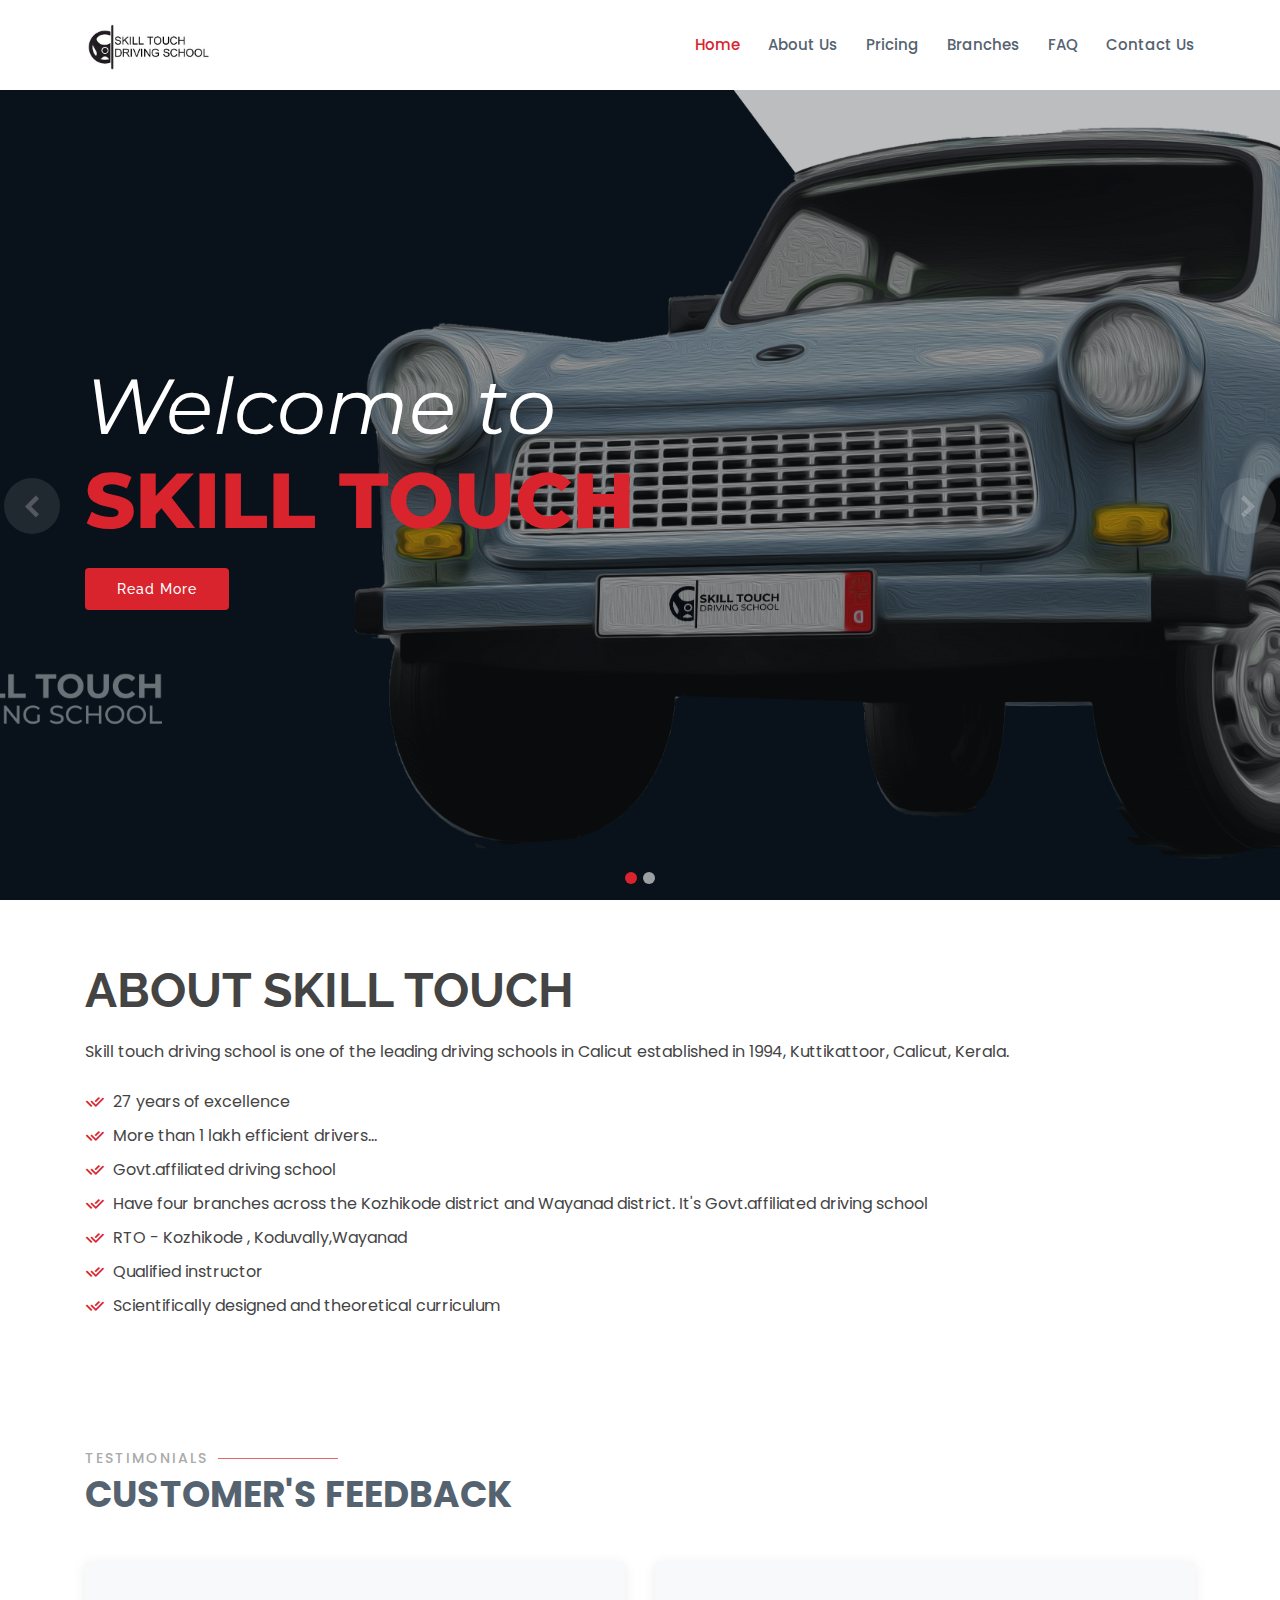
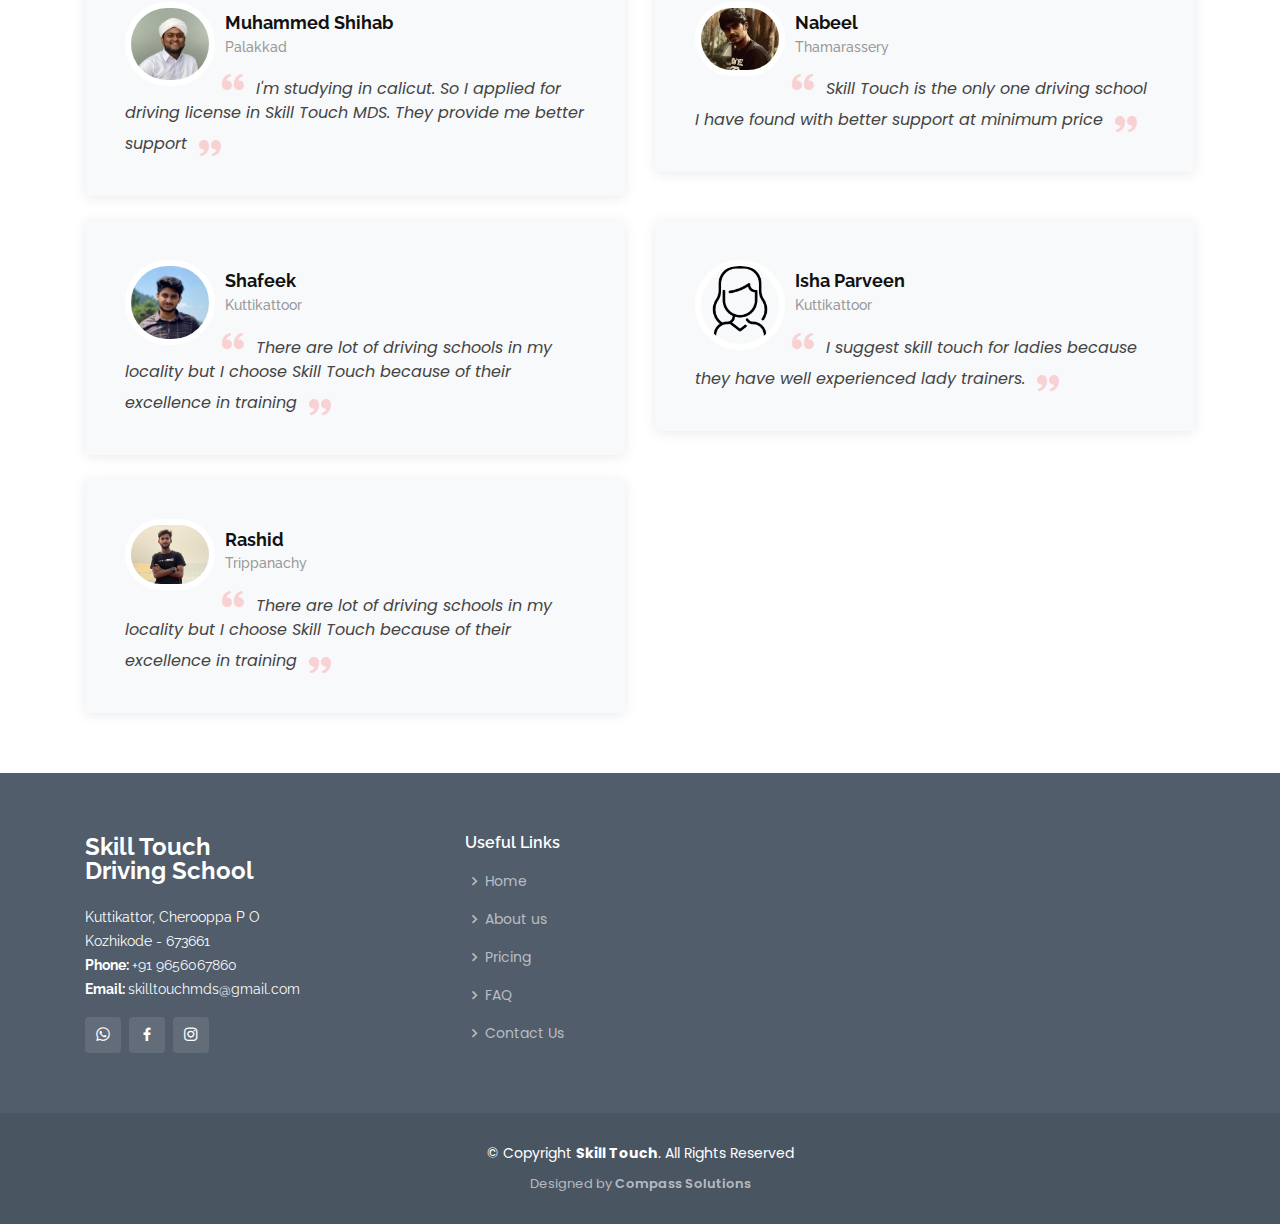
==== index.html @ 3d496149 "first commit" ====
<!DOCTYPE html>
<html lang="en">

<head>
  <meta charset="utf-8">
  <meta content="width=device-width, initial-scale=1.0" name="viewport">

  <title>Skill Touch Driving School</title>
  <meta content="" name="description">
  <meta content="" name="keywords">

  <!-- Favicons -->
  <link href="assets/img/fav.png" rel="icon">


  <!-- Google Fonts -->
  <link
    href="https://fonts.googleapis.com/css?family=Open+Sans:300,300i,400,400i,600,600i,700,700i|Raleway:300,300i,400,400i,500,500i,600,600i,700,700i|Poppins:300,300i,400,400i,500,500i,600,600i,700,700i"
    rel="stylesheet">

  <!-- Vendor CSS Files -->
  <link href="assets/vendor/bootstrap/css/bootstrap.min.css" rel="stylesheet">
  <link href="assets/vendor/icofont/icofont.min.css" rel="stylesheet">
  <link href="assets/vendor/boxicons/css/boxicons.min.css" rel="stylesheet">
  <link href="assets/vendor/animate.css/animate.min.css" rel="stylesheet">
  <link href="assets/vendor/remixicon/remixicon.css" rel="stylesheet">
  <link href="assets/vendor/venobox/venobox.css" rel="stylesheet">
  <link href="assets/vendor/owl.carousel/assets/owl.carousel.min.css" rel="stylesheet">
  <link rel="preconnect" href="https://fonts.googleapis.com">
  <link rel="preconnect" href="https://fonts.gstatic.com" crossorigin>
  <link href="https://fonts.googleapis.com/css2?family=Montserrat:ital,wght@0,700;0,800;0,900;1,400&display=swap"
    rel="stylesheet">
  <!-- Template Main CSS File -->
  <link href="assets/css/style.css" rel="stylesheet">


</head>


<body>
  <!-- ======= Header ======= -->
  <header id="header" class="fixed-top ">
    <div class="container d-flex align-items-center">

      <!-- <h1 class="logo"><a href="index.html">Skill Touch</a></h1> -->
      <!-- Uncomment below if you prefer to use an image logo -->
      <a href="index.html" class='logo'><img src="assets/img/logo.jpeg" alt="" class="img-fluid mr-5 "></a>

      <nav class="nav-menu d-none d-lg-block ml-auto">

        <ul>
          <li class="active"><a href="index.html">Home</a></li>

          <li><a href="about.html">About Us</a></li>

          <li><a href="pricing.html">Pricing</a></li>
          <li><a href="branches.html">Branches</a></li>

          <li><a href="faq.html">FAQ</a></li>

          <li><a href="contact.html">Contact Us</a></li>

        </ul>

      </nav><!-- .nav-menu -->

      <!-- <a href="pricing.html" class="get-started-btn ml-auto">Get Started</a> -->

    </div>
  </header><!-- End Header -->

  <!-- ======= Hero Section ======= -->
  <section id="hero">
    <div id="heroCarousel" class="carousel slide carousel-fade" data-ride="carousel">

      <ol class="carousel-indicators" id="hero-carousel-indicators"></ol>

      <div class="carousel-inner" role="listbox">

        <!-- Slide 1 -->
        <div class="carousel-item active" style="background-image: url(assets/img/slide/1.jpg)">
          <div class="carousel-container">
            <div class="container">
              <h2 class="animate__animated animate__fadeInDown">Welcome <span id="to">to</span><br><span
                  class="brand">Skill Touch</span></h2>
              <!-- <p class="animate__animated animate__fadeInUp">Skill Touch Motor Driving School, Kuttikattoor</p> -->
              <a href="#about" class="btn-get-started animate__animated animate__fadeInUp scrollto">Read More</a>
            </div>
          </div>
        </div>

        

        <!-- Slide 2 -->
        <div class="carousel-item" style="background-image: url(assets/img/slide/2.jpg)">
          <div class="carousel-container">
            <div class="container">
              <h2 class="animate__animated animate__fadeInDown">Welcome <span id="to">to</span> <br><span
                  class="brand">Skill Touch</span></h2>
              <!-- <p class="animate__animated animate__fadeInUp">Skill Touch Motor Driving School, Kuttikattoor</p> -->
              <a href="#about" class="btn-get-started animate__animated animate__fadeInUp scrollto">Read More</a>
            </div>
          </div>
        </div>

 

      </div>

      <a class="carousel-control-prev" href="#heroCarousel" role="button" data-slide="prev">
        <span class="carousel-control-prev-icon icofont-simple-left" aria-hidden="true"></span>
        <span class="sr-only">Previous</span>
      </a>

      <a class="carousel-control-next" href="#heroCarousel" role="button" data-slide="next">
        <span class="carousel-control-next-icon icofont-simple-right" aria-hidden="true"></span>
        <span class="sr-only">Next</span>
      </a>

    </div>
  </section><!-- End Hero -->

  <main id="main">

    <!-- ======= About Section ======= -->
    <section id="about" class="about">
      <div class="container">

        <div class="row content">
          <!-- <div class="col-lg-12">
            <h2>About Skill Touch</h2>
            <h3>Voluptatem dignissimos provident quasi corporis voluptates sit assum perenda sruen jonee trave</h3>
          </div> -->
          <div class="col-lg-12 pt-4 pt-lg-0">
            <h2>About Skill Touch</h2>
            <p>
              Skill touch driving school is one of the leading driving schools in Calicut established in 1994,
              Kuttikattoor, Calicut, Kerala.

            </p>
            <ul>
              <li><i class="ri-check-double-line"></i>27 years of excellence</li>
              <li><i class="ri-check-double-line"></i>More than 1 lakh efficient drivers...</li>
              <li><i class="ri-check-double-line"></i>Govt.affiliated driving school</li>

              <li><i class="ri-check-double-line"></i>Have four branches across the Kozhikode district and Wayanad
                district. It's Govt.affiliated driving school</li>
              <li><i class="ri-check-double-line"></i>RTO - Kozhikode , Koduvally,Wayanad</li>
              <li><i class="ri-check-double-line"></i>Qualified instructor</li>
              <li><i class="ri-check-double-line"></i>Scientifically designed and theoretical curriculum</li>

            </ul>

          </div>
        </div>

      </div>
    </section>
    <!-- End About Section -->


    <!-- ======= Services Section ======= -->
    <!-- <section id="services" class="services section-bg">
      <div class="container">

        <div class="section-title">
          <h2>Service</h2>
          <p>The Services We Offer</p>
        </div>

        <div class="row">
          <div class="col-md-6">
            <div class="icon-box">
              <i class="icofont-computer"></i>
              <h4><a href="#">Driving License</a></h4>
              <p>ًWe will help to get driving license for various class of vehicles</p>
            </div>
          </div>
          
          <div class="col-md-6 mt-4 mt-md-0">
            <div class="icon-box">
              <i class="icofont-settings"></i>
              <h4><a href="#">Driving License Renewal</a></h4>
              <p>Excepteur sint occaecat cupidatat non proident, sunt in culpa qui officia deserunt mollit anim id est
                laborum</p>
            </div>
          </div>
          <div class="col-md-6 mt-4 mt-md-0">
            <div class="icon-box">
              <i class="icofont-earth"></i>
              <h4><a href="#">RC Related Service</a></h4>
              <p>At vero eos et accusamus et iusto odio dignissimos ducimus qui blanditiis praesentium voluptatum
                deleniti atque</p>
            </div>
          </div>
          <div class="col-md-6 mt-4 mt-md-0">
            <div class="icon-box">
              <i class="icofont-tasks-alt"></i>
              <h4><a href="#">Vehicle Permit</a></h4>
              <p>At vero eos et accusamus et iusto odio dignissimos ducimus qui blanditiis praesentium voluptatum
                deleniti atque</p>
            </div>
          </div>
        </div>

      </div>
    </section>End Services Section -->

    <!-- ======= Testimonials Section ======= -->
    <section id="testimonials" class="testimonials">
      <div class="container">
        <div class="section-title">
          <h2>Testimonials</h2>
          <p>Customer's feedback</p>
        </div>
        <div class="row">

          <div class="col-lg-6">
            <div class="testimonial-item">
              <img src="assets/img/testimonials/shihab.jpg" class="testimonial-img" alt="">
              <h3>Muhammed Shihab</h3>
              <h4>Palakkad</h4>
              <p>
                <i class="bx bxs-quote-alt-left quote-icon-left"></i>
                I'm studying in calicut. So I applied for driving license in Skill Touch MDS. They provide me better
                support
                <i class="bx bxs-quote-alt-right quote-icon-right"></i>
              </p>
            </div>
          </div>

          <div class="col-lg-6">
            <div class="testimonial-item mt-4 mt-lg-0">
              <img src="assets/img/testimonials/nabeel.jpg" class="testimonial-img" alt="">
              <h3>Nabeel</h3>
              <h4>Thamarassery</h4>
              <p>
                <i class="bx bxs-quote-alt-left quote-icon-left"></i>
                Skill Touch is the only one driving school I have found with better support at minimum price
                <i class="bx bxs-quote-alt-right quote-icon-right"></i>
              </p>
            </div>
          </div>

          <div class="col-lg-6">
            <div class="testimonial-item mt-4">
              <img src="assets/img/testimonials/shafeeq.jpg" class="testimonial-img" alt="">
              <h3>Shafeek</h3>
              <h4>Kuttikattoor</h4>
              <p>
                <i class="bx bxs-quote-alt-left quote-icon-left"></i>
                There are lot of driving schools in my locality but I choose Skill Touch because of their excellence in
                training
                <i class="bx bxs-quote-alt-right quote-icon-right"></i>
              </p>
            </div>
          </div>
          <div class="col-lg-6">
            <div class="testimonial-item mt-4">
              <img src="assets/img/testimonials/woman.png" class="testimonial-img" alt="">
              <h3>Isha Parveen</h3>
              <h4>Kuttikattoor</h4>
              <p>
                <i class="bx bxs-quote-alt-left quote-icon-left"></i>
                I suggest skill touch for ladies because they have well experienced lady trainers.
                <i class="bx bxs-quote-alt-right quote-icon-right"></i>
              </p>
            </div>
          </div>
          <div class="col-lg-6">
            <div class="testimonial-item mt-4">
              <img src="assets/img/testimonials/rashid.jpeg" class="testimonial-img" alt="">
              <h3>Rashid</h3>
              <h4>Trippanachy</h4>
              <p>
                <i class="bx bxs-quote-alt-left quote-icon-left"></i>
                There are lot of driving schools in my locality but I choose Skill Touch because of their excellence in
                training
                <i class="bx bxs-quote-alt-right quote-icon-right"></i>
              </p>
            </div>
          </div>





        </div>

      </div>
    </section>
  </main><!-- End #main -->

  <!-- ======= Footer ======= -->
  <footer id="footer">
    <div class="footer-top">
      <div class="container">
        <div class="row">

          <div class="col-lg-4 col-md-6 col-6">
            <div class="footer-info">
              <h3>Skill Touch <br> Driving School</h3>
              <p>
                Kuttikattor, Cherooppa P O<br>
                Kozhikode - 673661<br>
                <strong>Phone: </strong> <a class="text-light" href="tel:919656067860">+91 9656067860</a><br>
                <strong>Email: </strong><a class="text-light"
                  href="mailto:skilltouchmds@gmail.com">skilltouchmds@gmail.com</a> <br>
              </p>
              <div class="social-links mt-3">
                <a target="_blank" href="https://wa.me/919656067860" class="whatsapp"><i
                    class="bx bxl-whatsapp"></i></a>
                <a target="_blank" href="https://www.facebook.com/Skillltouchmds/" class="facebook"><i
                    class="bx bxl-facebook"></i></a>
                <a target="_blank" href="https://instagram.com/skilltouchmds" class="instagram"><i
                    class="bx bxl-instagram"></i></a>

              </div>
            </div>
          </div>

          <div class="col-lg-8 col-md-6 col-6 footer-links">
            <h4>Useful Links</h4>
            <ul>
              <li><i class="bx bx-chevron-right"></i> <a href="/">Home</a></li>
              <li><i class="bx bx-chevron-right"></i> <a href="about.html">About us</a></li>
              <li><i class="bx bx-chevron-right"></i> <a href="pricing.html">Pricing</a></li>
              <li><i class="bx bx-chevron-right"></i> <a href="faq.html">FAQ</a></li>
              <li><i class="bx bx-chevron-right"></i> <a href="contact.html">Contact Us</a></li>

            </ul>
          </div>

          <!-- <div class="col-lg-4 col-md-6 col-6 footer-links">
            <h4>Our Services</h4>
            <ul>
              <li><i class="bx bx-chevron-right"></i> <a href="#">Web Design</a></li>
              <li><i class="bx bx-chevron-right"></i> <a href="#">Web Development</a></li>
              <li><i class="bx bx-chevron-right"></i> <a href="#">Product Management</a></li>
              <li><i class="bx bx-chevron-right"></i> <a href="#">Marketing</a></li>
              <li><i class="bx bx-chevron-right"></i> <a href="#">Graphic Design</a></li>
            </ul>
          </div> -->
        </div>
      </div>
    </div>

    <div class="container">
      <div class="copyright">
        &copy; Copyright <strong><span>Skill Touch</span></strong>. All Rights Reserved
      </div>
      <div class="credits">

        Designed by <a href="https://wa.me/message/4N4WASRJIKMNL1">Compass Solutions</a>
      </div>
    </div>
  </footer><!-- End Footer -->

  <a href="#" class="back-to-top"><i class="icofont-simple-up"></i></a>

  <!-- Vendor JS Files -->
  <script src="assets/vendor/jquery/jquery.min.js"></script>
  <script src="assets/vendor/bootstrap/js/bootstrap.bundle.min.js"></script>
  <script src="assets/vendor/jquery.easing/jquery.easing.min.js"></script>
  <script src="assets/vendor/php-email-form/validate.js"></script>
  <script src="assets/vendor/isotope-layout/isotope.pkgd.min.js"></script>
  <script src="assets/vendor/venobox/venobox.min.js"></script>
  <script src="assets/vendor/waypoints/jquery.waypoints.min.js"></script>
  <script src="assets/vendor/owl.carousel/owl.carousel.min.js"></script>

  <!-- Template Main JS File -->
  <script src="assets/js/main.js"></script>

</body>

</html>
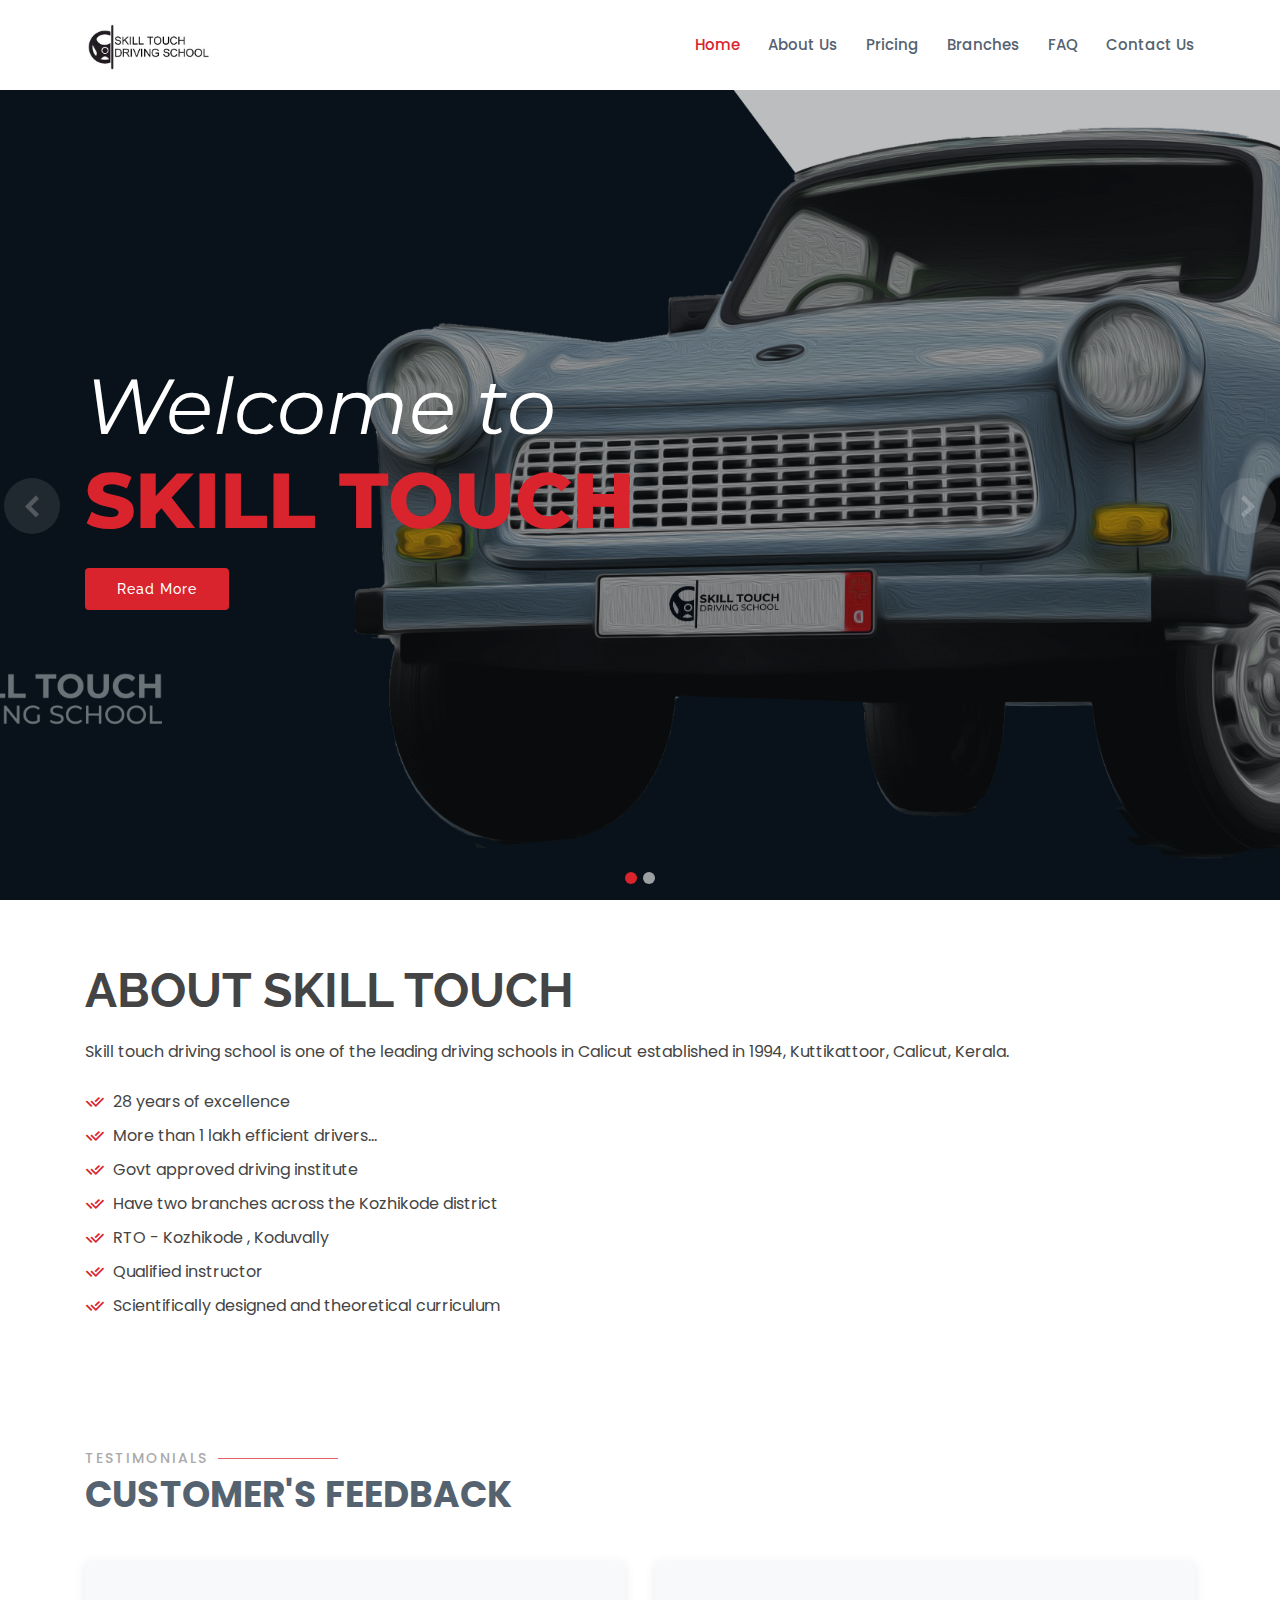
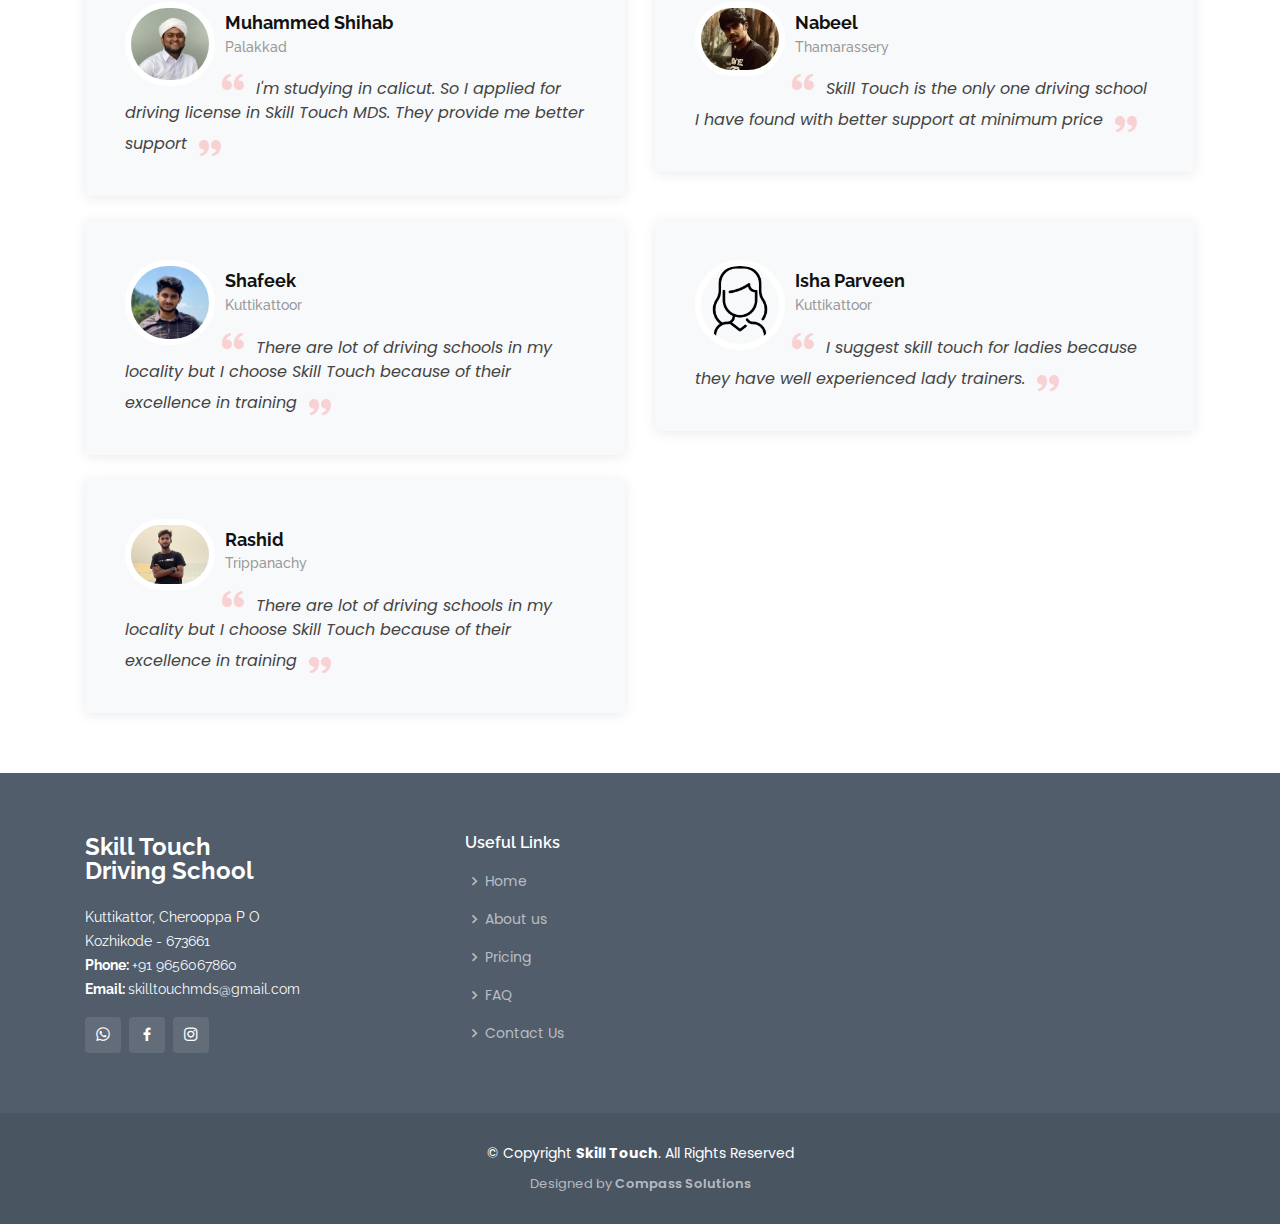
==== commit 1ce6229d: "Update index.html" ====
--- a/index.html
+++ b/index.html
@@ -139,13 +139,13 @@
 
             </p>
             <ul>
-              <li><i class="ri-check-double-line"></i>27 years of excellence</li>
+              <li><i class="ri-check-double-line"></i>28 years of excellence</li>
               <li><i class="ri-check-double-line"></i>More than 1 lakh efficient drivers...</li>
-              <li><i class="ri-check-double-line"></i>Govt.affiliated driving school</li>
-
-              <li><i class="ri-check-double-line"></i>Have four branches across the Kozhikode district and Wayanad
-                district. It's Govt.affiliated driving school</li>
-              <li><i class="ri-check-double-line"></i>RTO - Kozhikode , Koduvally,Wayanad</li>
+              <li><i class="ri-check-double-line"></i>Govt approved driving institute</li>
+
+              <li><i class="ri-check-double-line"></i>Have two branches across the Kozhikode district
+              </li>
+              <li><i class="ri-check-double-line"></i>RTO - Kozhikode , Koduvally</li>
               <li><i class="ri-check-double-line"></i>Qualified instructor</li>
               <li><i class="ri-check-double-line"></i>Scientifically designed and theoretical curriculum</li>
 
@@ -373,4 +373,4 @@
 
 </body>
 
-</html>+</html>
